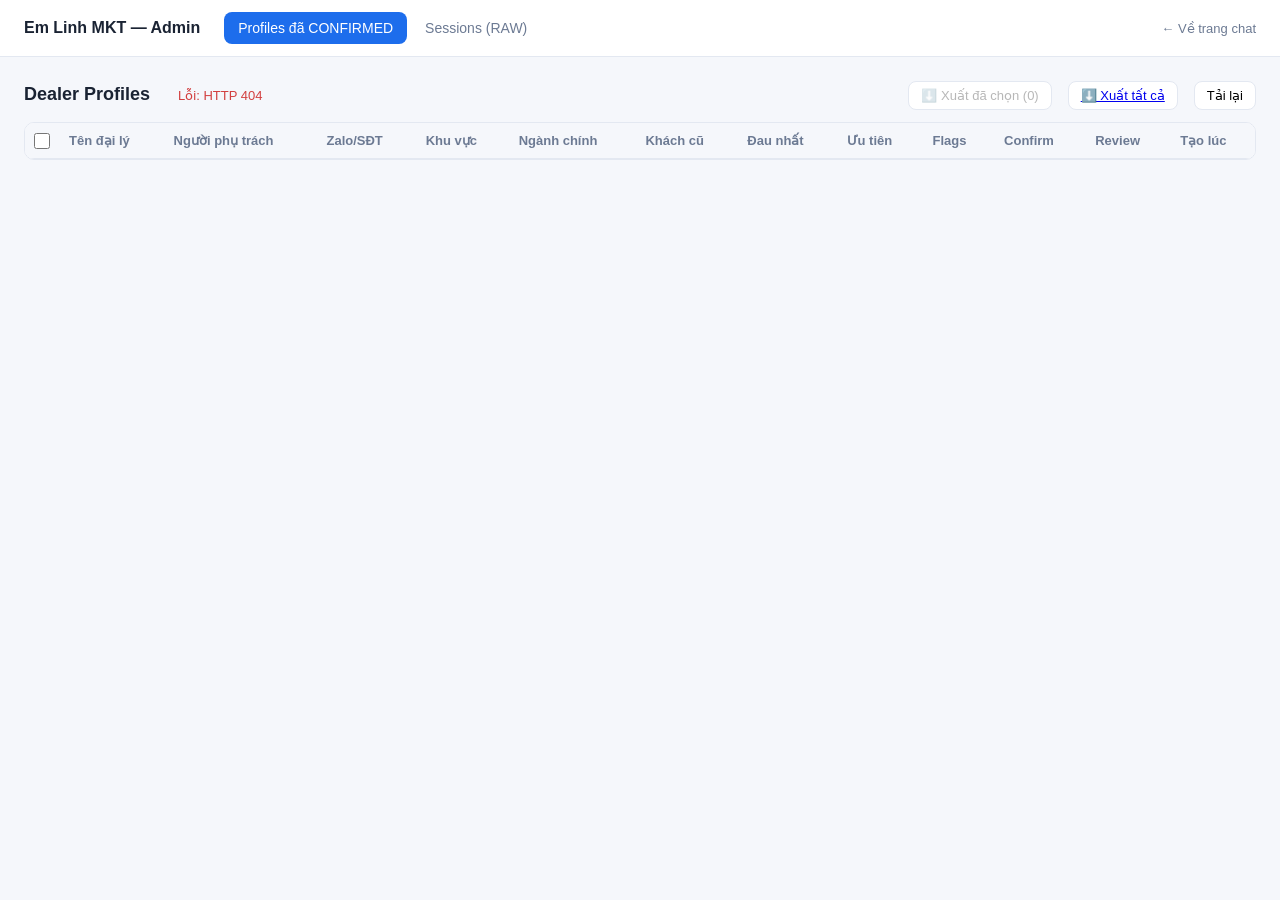
==== static/admin.html @ 01083143 "Initial commit — Em Linh MKT chatbot dealer MVP - FastAPI backend + Anthropic Claude Sonnet 4.6 - Vo" ====
<!DOCTYPE html>
<html lang="vi">
<head>
  <meta charset="UTF-8" />
  <meta name="viewport" content="width=device-width, initial-scale=1.0" />
  <title>Admin — Em Linh MKT</title>
  <link rel="stylesheet" href="/static/admin.css" />
</head>
<body>
  <header class="topbar">
    <div class="brand">Em Linh MKT — Admin</div>
    <nav>
      <a href="#profiles" class="tab active" data-tab="profiles">Profiles đã CONFIRMED</a>
      <a href="#sessions" class="tab" data-tab="sessions">Sessions (RAW)</a>
      <a href="/" class="link-out">← Về trang chat</a>
    </nav>
  </header>

  <main class="container">
    <section id="panel-profiles" class="panel">
      <div class="toolbar">
        <h2>Dealer Profiles</h2>
        <div class="meta" id="profilesMeta">đang tải...</div>
        <button id="exportSelectedBtn" class="btn-secondary" disabled>
          ⬇️ Xuất đã chọn (0)
        </button>
        <a id="exportAllBtn" href="/api/admin/profiles/export.md" class="btn-secondary" download>
          ⬇️ Xuất tất cả
        </a>
        <button id="reloadProfiles" class="btn-secondary">Tải lại</button>
      </div>
      <div class="table-wrap">
        <table id="profilesTable">
          <thead>
            <tr>
              <th class="col-check"><input type="checkbox" id="selectAllProfiles" title="Chọn tất cả"/></th>
              <th>Tên đại lý</th>
              <th>Người phụ trách</th>
              <th>Zalo/SĐT</th>
              <th>Khu vực</th>
              <th>Ngành chính</th>
              <th>Khách cũ</th>
              <th>Đau nhất</th>
              <th>Ưu tiên</th>
              <th>Flags</th>
              <th>Confirm</th>
              <th>Review</th>
              <th>Tạo lúc</th>
            </tr>
          </thead>
          <tbody></tbody>
        </table>
      </div>
    </section>

    <section id="panel-sessions" class="panel hidden">
      <div class="toolbar">
        <h2>Sessions hội thoại</h2>
        <div class="meta" id="sessionsMeta">đang tải...</div>
        <button id="reloadSessions" class="btn-secondary">Tải lại</button>
      </div>
      <div class="table-wrap">
        <table id="sessionsTable">
          <thead>
            <tr>
              <th>Session ID</th>
              <th>Tên dealer (đang nhập)</th>
              <th>Zalo/SĐT</th>
              <th>Stage</th>
              <th>Số tin nhắn</th>
              <th>Cập nhật</th>
              <th></th>
            </tr>
          </thead>
          <tbody></tbody>
        </table>
      </div>
    </section>
  </main>

  <!-- Modal chi tiết session -->
  <div id="modal" class="modal hidden">
    <div class="modal-box">
      <div class="modal-head">
        <strong id="modalTitle">Chi tiết phiên</strong>
        <a id="modalExportBtn" class="btn-secondary" href="#" download>⬇️ Xuất .md</a>
        <button id="modalClose" class="btn-secondary">Đóng</button>
      </div>
      <div class="modal-body">
        <div class="modal-section">
          <h3>Profile RAW</h3>
          <pre id="modalProfile"></pre>
        </div>
        <div class="modal-section">
          <h3>Confidence</h3>
          <pre id="modalConfidence"></pre>
        </div>
        <div class="modal-section">
          <h3>Hội thoại</h3>
          <div id="modalMessages" class="transcript"></div>
        </div>
      </div>
    </div>
  </div>

  <script src="/static/admin.js"></script>
</body>
</html>
---- static/admin.css ----
:root {
  --bg: #f5f7fb;
  --card: #ffffff;
  --primary: #1d6dec;
  --primary-dark: #1456c4;
  --text: #1a2333;
  --muted: #6c7a93;
  --border: #e3e8f1;
  --bot: #eef2f8;
  --dealer: #1d6dec;
  --tag-confirmed: #18a957;
  --tag-pending: #b8860b;
  --tag-raw: #6c7a93;
}

* { box-sizing: border-box; }

body {
  margin: 0;
  font-family: -apple-system, BlinkMacSystemFont, "Segoe UI", "Helvetica Neue",
    Arial, "Noto Sans", sans-serif;
  background: var(--bg);
  color: var(--text);
}

.topbar {
  background: var(--card);
  border-bottom: 1px solid var(--border);
  padding: 12px 24px;
  display: flex;
  align-items: center;
  gap: 24px;
  position: sticky;
  top: 0;
  z-index: 10;
}

.brand { font-weight: 700; font-size: 16px; }

.topbar nav { display: flex; gap: 4px; align-items: center; flex: 1; }

.tab {
  padding: 8px 14px;
  border-radius: 8px;
  text-decoration: none;
  color: var(--muted);
  font-size: 14px;
  font-weight: 500;
}

.tab:hover { background: var(--bg); color: var(--text); }
.tab.active { background: var(--primary); color: white; }

.link-out {
  margin-left: auto;
  text-decoration: none;
  color: var(--muted);
  font-size: 13px;
}
.link-out:hover { color: var(--primary); }

.container {
  max-width: 1300px;
  margin: 0 auto;
  padding: 24px;
}

.panel.hidden { display: none; }

.toolbar {
  display: flex;
  align-items: baseline;
  gap: 16px;
  margin-bottom: 12px;
}

.toolbar h2 { margin: 0; font-size: 18px; }
.meta { color: var(--muted); font-size: 13px; flex: 1; }

.btn-secondary {
  background: white;
  border: 1px solid var(--border);
  padding: 6px 12px;
  border-radius: 8px;
  cursor: pointer;
  font-size: 13px;
}

.btn-secondary:hover { background: var(--bg); }

.table-wrap {
  background: var(--card);
  border: 1px solid var(--border);
  border-radius: 10px;
  overflow: auto;
  max-height: calc(100vh - 200px);
}

table {
  width: 100%;
  border-collapse: collapse;
  font-size: 13px;
}

thead th {
  position: sticky;
  top: 0;
  background: var(--bg);
  border-bottom: 1px solid var(--border);
  text-align: left;
  padding: 10px 12px;
  font-weight: 600;
  color: var(--muted);
  white-space: nowrap;
}

tbody td {
  padding: 10px 12px;
  border-bottom: 1px solid var(--border);
  vertical-align: top;
}

tbody tr:hover { background: var(--bg); }
tbody tr.clickable { cursor: pointer; }

.col-check {
  width: 32px;
  text-align: center;
  padding: 6px 4px;
}
.col-check input[type="checkbox"] {
  cursor: pointer;
  width: 16px;
  height: 16px;
}

#exportSelectedBtn:not(:disabled) {
  background: var(--primary);
  color: white;
  border-color: var(--primary);
}

.tag {
  display: inline-block;
  padding: 2px 8px;
  border-radius: 999px;
  font-size: 11px;
  font-weight: 600;
  background: var(--bg);
  color: var(--muted);
  border: 1px solid var(--border);
}

.tag.confirmed { background: #e6f7ee; color: var(--tag-confirmed); border-color: #c2eed5; }
.tag.pending { background: #fcf4dd; color: var(--tag-pending); border-color: #f0e2a6; }
.tag.raw { background: #eef2f8; color: var(--tag-raw); }

/* Flag tags */
.tag.flag-bad { background: #ffe4e4; color: #c43838; border-color: #f6b8b8; margin-right: 2px; }
.tag.flag-warn { background: #fff3d9; color: #b07a06; border-color: #f0d896; margin-right: 2px; }
.tag.flag-info { background: #e2eeff; color: #1456c4; border-color: #b6d2f7; margin-right: 2px; }

.muted-cell { color: var(--muted); font-style: italic; }

.empty {
  padding: 32px;
  text-align: center;
  color: var(--muted);
}

.error { color: #d23f3f; padding: 12px; }

/* Modal */
.modal {
  position: fixed;
  inset: 0;
  background: rgba(20, 30, 50, 0.4);
  display: flex;
  justify-content: center;
  align-items: center;
  padding: 20px;
  z-index: 100;
}

.modal.hidden { display: none; }

.modal-box {
  background: white;
  border-radius: 12px;
  max-width: 800px;
  width: 100%;
  max-height: 90vh;
  display: flex;
  flex-direction: column;
}

.modal-head {
  padding: 14px 20px;
  border-bottom: 1px solid var(--border);
  display: flex;
  align-items: center;
  justify-content: space-between;
}

.modal-body {
  padding: 16px 20px;
  overflow-y: auto;
}

.modal-section { margin-bottom: 18px; }
.modal-section h3 {
  margin: 0 0 6px 0;
  font-size: 13px;
  text-transform: uppercase;
  color: var(--muted);
  letter-spacing: 0.5px;
}

pre {
  background: var(--bg);
  border: 1px solid var(--border);
  border-radius: 8px;
  padding: 10px 12px;
  font-size: 12px;
  overflow-x: auto;
  white-space: pre-wrap;
  word-wrap: break-word;
}

.transcript {
  display: flex;
  flex-direction: column;
  gap: 8px;
}

.bubble {
  max-width: 85%;
  padding: 8px 12px;
  border-radius: 10px;
  font-size: 13px;
  white-space: pre-wrap;
  line-height: 1.5;
}

.bubble.bot { background: var(--bot); align-self: flex-start; }
.bubble.dealer { background: var(--dealer); color: white; align-self: flex-end; }
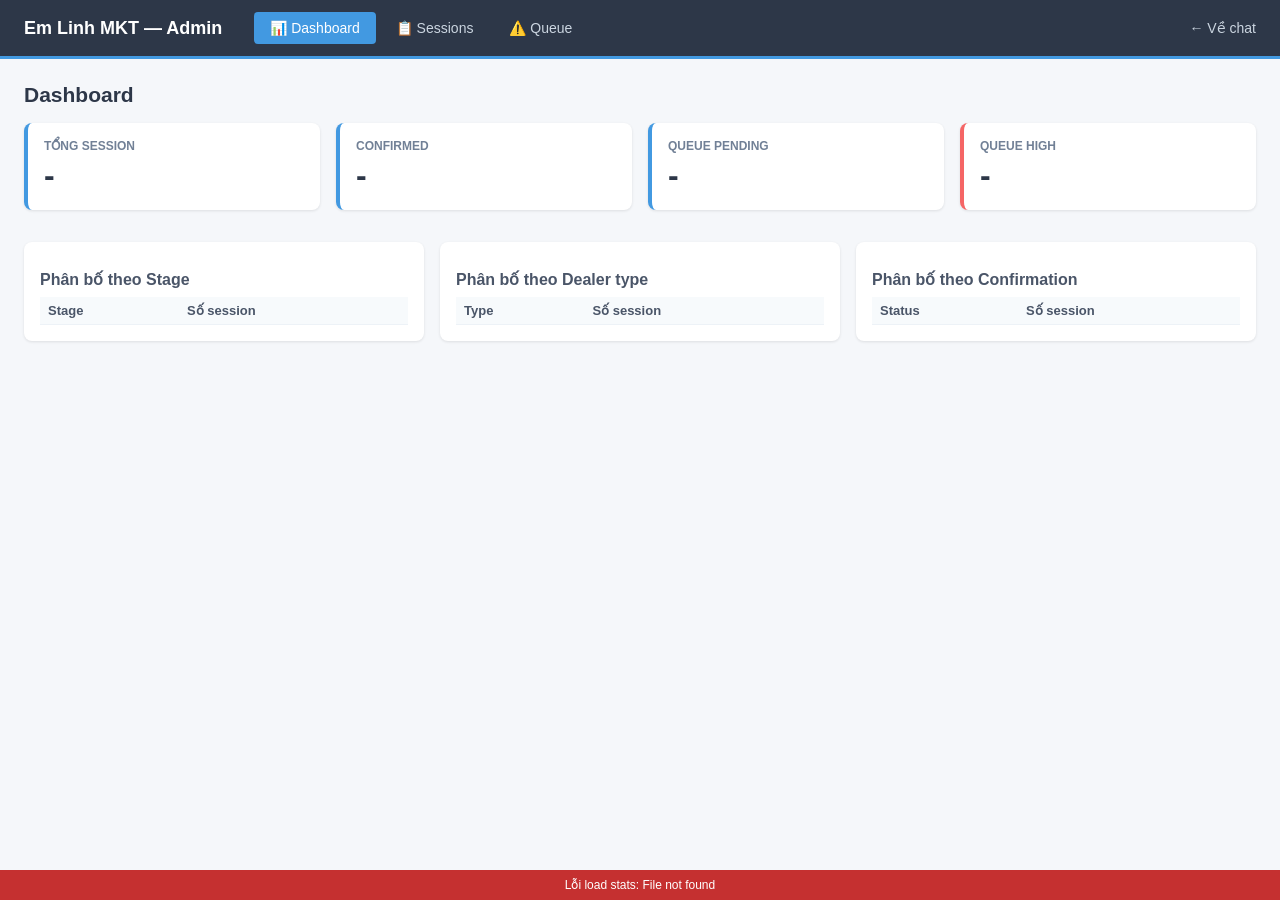
==== commit e5bc077d: "Phase 1.5: Admin dashboard hoàn chỉnh (F2C.8) User feedback: "làm admin hoàn chỉnh đi k cần tối giản" ====
--- a/static/admin.html
+++ b/static/admin.html
@@ -3,105 +3,179 @@
 <head>
   <meta charset="UTF-8" />
   <meta name="viewport" content="width=device-width, initial-scale=1.0" />
-  <title>Admin — Em Linh MKT</title>
+  <title>Em Linh MKT — Admin Dashboard</title>
   <link rel="stylesheet" href="/static/admin.css" />
 </head>
 <body>
-  <header class="topbar">
+  <header class="header">
     <div class="brand">Em Linh MKT — Admin</div>
-    <nav>
-      <a href="#profiles" class="tab active" data-tab="profiles">Profiles đã CONFIRMED</a>
-      <a href="#sessions" class="tab" data-tab="sessions">Sessions (RAW)</a>
-      <a href="/" class="link-out">← Về trang chat</a>
+    <nav class="nav">
+      <button class="nav-btn active" data-tab="dashboard">📊 Dashboard</button>
+      <button class="nav-btn" data-tab="sessions">📋 Sessions</button>
+      <button class="nav-btn" data-tab="queue">⚠️ Queue</button>
     </nav>
+    <div class="user-info">
+      <a href="/" class="link-home">← Về chat</a>
+    </div>
   </header>
 
-  <main class="container">
-    <section id="panel-profiles" class="panel">
-      <div class="toolbar">
-        <h2>Dealer Profiles</h2>
-        <div class="meta" id="profilesMeta">đang tải...</div>
-        <button id="exportSelectedBtn" class="btn-secondary" disabled>
-          ⬇️ Xuất đã chọn (0)
-        </button>
-        <a id="exportAllBtn" href="/api/admin/profiles/export.md" class="btn-secondary" download>
-          ⬇️ Xuất tất cả
-        </a>
-        <button id="reloadProfiles" class="btn-secondary">Tải lại</button>
+  <main class="main">
+    <!-- Dashboard tab -->
+    <section id="tab-dashboard" class="tab active">
+      <h2>Dashboard</h2>
+      <div id="stats-container" class="stats-grid">
+        <div class="stat-card">
+          <div class="stat-label">Tổng session</div>
+          <div class="stat-value" id="stat-total">-</div>
+        </div>
+        <div class="stat-card">
+          <div class="stat-label">CONFIRMED</div>
+          <div class="stat-value" id="stat-confirmed">-</div>
+        </div>
+        <div class="stat-card">
+          <div class="stat-label">Queue PENDING</div>
+          <div class="stat-value" id="stat-queue">-</div>
+        </div>
+        <div class="stat-card priority-high">
+          <div class="stat-label">Queue HIGH</div>
+          <div class="stat-value" id="stat-queue-high">-</div>
+        </div>
       </div>
-      <div class="table-wrap">
-        <table id="profilesTable">
-          <thead>
-            <tr>
-              <th class="col-check"><input type="checkbox" id="selectAllProfiles" title="Chọn tất cả"/></th>
-              <th>Tên đại lý</th>
-              <th>Người phụ trách</th>
-              <th>Zalo/SĐT</th>
-              <th>Khu vực</th>
-              <th>Ngành chính</th>
-              <th>Khách cũ</th>
-              <th>Đau nhất</th>
-              <th>Ưu tiên</th>
-              <th>Flags</th>
-              <th>Confirm</th>
-              <th>Review</th>
-              <th>Tạo lúc</th>
-            </tr>
-          </thead>
-          <tbody></tbody>
-        </table>
+
+      <div class="stats-detail">
+        <div class="stats-block">
+          <h3>Phân bố theo Stage</h3>
+          <table class="stats-table">
+            <thead><tr><th>Stage</th><th>Số session</th></tr></thead>
+            <tbody id="stats-by-stage"></tbody>
+          </table>
+        </div>
+
+        <div class="stats-block">
+          <h3>Phân bố theo Dealer type</h3>
+          <table class="stats-table">
+            <thead><tr><th>Type</th><th>Số session</th></tr></thead>
+            <tbody id="stats-by-dealer-type"></tbody>
+          </table>
+        </div>
+
+        <div class="stats-block">
+          <h3>Phân bố theo Confirmation</h3>
+          <table class="stats-table">
+            <thead><tr><th>Status</th><th>Số session</th></tr></thead>
+            <tbody id="stats-by-confirmation"></tbody>
+          </table>
+        </div>
       </div>
     </section>
 
-    <section id="panel-sessions" class="panel hidden">
-      <div class="toolbar">
-        <h2>Sessions hội thoại</h2>
-        <div class="meta" id="sessionsMeta">đang tải...</div>
-        <button id="reloadSessions" class="btn-secondary">Tải lại</button>
+    <!-- Sessions tab -->
+    <section id="tab-sessions" class="tab">
+      <h2>Sessions</h2>
+      <div class="filters">
+        <label>Stage:
+          <select id="filter-stage">
+            <option value="">— Tất cả —</option>
+            <option value="GREETING">GREETING</option>
+            <option value="ASKING">ASKING</option>
+            <option value="CONFIRMING">CONFIRMING</option>
+            <option value="DONE">DONE</option>
+          </select>
+        </label>
+        <label>Confirmation:
+          <select id="filter-confirmation">
+            <option value="">— Tất cả —</option>
+            <option value="PENDING">PENDING</option>
+            <option value="CONFIRMED">CONFIRMED</option>
+            <option value="EDITED">EDITED</option>
+          </select>
+        </label>
+        <label>Dealer type:
+          <select id="filter-dealer-type">
+            <option value="">— Tất cả —</option>
+            <option value="lua_lo">Lửa Lò</option>
+            <option value="khoe">Khoe</option>
+            <option value="lo">Lo</option>
+            <option value="ban">Bận</option>
+            <option value="unknown">Unknown</option>
+          </select>
+        </label>
+        <button id="btn-filter">🔍 Lọc</button>
+        <button id="btn-refresh">🔄 Reload</button>
       </div>
-      <div class="table-wrap">
-        <table id="sessionsTable">
-          <thead>
-            <tr>
-              <th>Session ID</th>
-              <th>Tên dealer (đang nhập)</th>
-              <th>Zalo/SĐT</th>
-              <th>Stage</th>
-              <th>Số tin nhắn</th>
-              <th>Cập nhật</th>
-              <th></th>
-            </tr>
-          </thead>
-          <tbody></tbody>
-        </table>
+
+      <table class="data-table">
+        <thead>
+          <tr>
+            <th>Session ID</th>
+            <th>Owner</th>
+            <th>Cửa hàng</th>
+            <th>SĐT</th>
+            <th>Stage</th>
+            <th>Slot</th>
+            <th>Turns</th>
+            <th>Confirm</th>
+            <th>Type</th>
+            <th>Flags</th>
+            <th>Updated</th>
+            <th>Action</th>
+          </tr>
+        </thead>
+        <tbody id="sessions-tbody"></tbody>
+      </table>
+    </section>
+
+    <!-- Queue tab -->
+    <section id="tab-queue" class="tab">
+      <h2>Admin Queue</h2>
+      <div class="filters">
+        <label>Status:
+          <select id="filter-queue-status">
+            <option value="PENDING">PENDING</option>
+            <option value="IN_REVIEW">IN_REVIEW</option>
+            <option value="APPROVED">APPROVED</option>
+            <option value="REJECTED">REJECTED</option>
+          </select>
+        </label>
+        <label>Priority:
+          <select id="filter-queue-priority">
+            <option value="">— Tất cả —</option>
+            <option value="HIGH">HIGH</option>
+            <option value="MEDIUM">MEDIUM</option>
+            <option value="LOW">LOW</option>
+          </select>
+        </label>
+        <button id="btn-queue-filter">🔍 Lọc</button>
+        <button id="btn-queue-refresh">🔄 Reload</button>
       </div>
+
+      <table class="data-table">
+        <thead>
+          <tr>
+            <th>Queue ID</th>
+            <th>Session</th>
+            <th>Trigger</th>
+            <th>Priority</th>
+            <th>Status</th>
+            <th>Assigned</th>
+            <th>Created</th>
+            <th>Action</th>
+          </tr>
+        </thead>
+        <tbody id="queue-tbody"></tbody>
+      </table>
     </section>
   </main>
 
-  <!-- Modal chi tiết session -->
+  <!-- Detail modal -->
   <div id="modal" class="modal hidden">
-    <div class="modal-box">
-      <div class="modal-head">
-        <strong id="modalTitle">Chi tiết phiên</strong>
-        <a id="modalExportBtn" class="btn-secondary" href="#" download>⬇️ Xuất .md</a>
-        <button id="modalClose" class="btn-secondary">Đóng</button>
-      </div>
-      <div class="modal-body">
-        <div class="modal-section">
-          <h3>Profile RAW</h3>
-          <pre id="modalProfile"></pre>
-        </div>
-        <div class="modal-section">
-          <h3>Confidence</h3>
-          <pre id="modalConfidence"></pre>
-        </div>
-        <div class="modal-section">
-          <h3>Hội thoại</h3>
-          <div id="modalMessages" class="transcript"></div>
-        </div>
-      </div>
+    <div class="modal-content">
+      <button class="modal-close" id="modal-close">×</button>
+      <div id="modal-body"></div>
     </div>
   </div>
+
+  <div id="status-bar" class="status-bar"></div>
 
   <script src="/static/admin.js"></script>
 </body>
--- a/static/admin.css
+++ b/static/admin.css
@@ -1,246 +1,325 @@
-:root {
-  --bg: #f5f7fb;
-  --card: #ffffff;
-  --primary: #1d6dec;
-  --primary-dark: #1456c4;
-  --text: #1a2333;
-  --muted: #6c7a93;
-  --border: #e3e8f1;
-  --bot: #eef2f8;
-  --dealer: #1d6dec;
-  --tag-confirmed: #18a957;
-  --tag-pending: #b8860b;
-  --tag-raw: #6c7a93;
-}
-
-* { box-sizing: border-box; }
+* { box-sizing: border-box; margin: 0; padding: 0; }
 
 body {
-  margin: 0;
-  font-family: -apple-system, BlinkMacSystemFont, "Segoe UI", "Helvetica Neue",
-    Arial, "Noto Sans", sans-serif;
-  background: var(--bg);
-  color: var(--text);
-}
-
-.topbar {
-  background: var(--card);
-  border-bottom: 1px solid var(--border);
+  font-family: -apple-system, BlinkMacSystemFont, "Segoe UI", Roboto, sans-serif;
+  background: #f5f7fa;
+  color: #2d3748;
+  font-size: 14px;
+}
+
+/* Header */
+.header {
+  display: flex;
+  align-items: center;
   padding: 12px 24px;
-  display: flex;
-  align-items: center;
-  gap: 24px;
-  position: sticky;
-  top: 0;
-  z-index: 10;
-}
-
-.brand { font-weight: 700; font-size: 16px; }
-
-.topbar nav { display: flex; gap: 4px; align-items: center; flex: 1; }
-
-.tab {
-  padding: 8px 14px;
-  border-radius: 8px;
-  text-decoration: none;
-  color: var(--muted);
+  background: #2d3748;
+  color: #fff;
+  border-bottom: 3px solid #4299e1;
+}
+.brand {
+  font-size: 18px;
+  font-weight: 700;
+  margin-right: 32px;
+}
+.nav {
+  display: flex;
+  gap: 4px;
+  flex: 1;
+}
+.nav-btn {
+  padding: 8px 16px;
+  background: transparent;
+  color: #cbd5e0;
+  border: none;
+  cursor: pointer;
+  border-radius: 4px;
   font-size: 14px;
   font-weight: 500;
 }
-
-.tab:hover { background: var(--bg); color: var(--text); }
-.tab.active { background: var(--primary); color: white; }
-
-.link-out {
-  margin-left: auto;
+.nav-btn:hover { background: #4a5568; color: #fff; }
+.nav-btn.active { background: #4299e1; color: #fff; }
+.user-info { color: #cbd5e0; }
+.link-home {
+  color: #cbd5e0;
   text-decoration: none;
-  color: var(--muted);
-  font-size: 13px;
-}
-.link-out:hover { color: var(--primary); }
-
-.container {
-  max-width: 1300px;
+}
+.link-home:hover { color: #fff; }
+
+/* Main */
+.main {
+  padding: 24px;
+  max-width: 1400px;
   margin: 0 auto;
-  padding: 24px;
-}
-
-.panel.hidden { display: none; }
-
-.toolbar {
-  display: flex;
-  align-items: baseline;
+}
+.tab { display: none; }
+.tab.active { display: block; }
+h2 { margin-bottom: 16px; color: #2d3748; }
+h3 { margin: 12px 0 8px; color: #4a5568; font-size: 16px; }
+
+/* Stats grid */
+.stats-grid {
+  display: grid;
+  grid-template-columns: repeat(auto-fit, minmax(180px, 1fr));
   gap: 16px;
-  margin-bottom: 12px;
-}
-
-.toolbar h2 { margin: 0; font-size: 18px; }
-.meta { color: var(--muted); font-size: 13px; flex: 1; }
-
-.btn-secondary {
-  background: white;
-  border: 1px solid var(--border);
-  padding: 6px 12px;
-  border-radius: 8px;
-  cursor: pointer;
-  font-size: 13px;
-}
-
-.btn-secondary:hover { background: var(--bg); }
-
-.table-wrap {
-  background: var(--card);
-  border: 1px solid var(--border);
-  border-radius: 10px;
-  overflow: auto;
-  max-height: calc(100vh - 200px);
-}
-
-table {
+  margin-bottom: 32px;
+}
+.stat-card {
+  background: #fff;
+  padding: 16px;
+  border-radius: 8px;
+  box-shadow: 0 1px 3px rgba(0,0,0,0.1);
+  border-left: 4px solid #4299e1;
+}
+.stat-card.priority-high { border-left-color: #f56565; }
+.stat-label {
+  font-size: 12px;
+  color: #718096;
+  text-transform: uppercase;
+  font-weight: 600;
+  margin-bottom: 4px;
+}
+.stat-value {
+  font-size: 32px;
+  font-weight: 700;
+  color: #2d3748;
+}
+
+.stats-detail {
+  display: grid;
+  grid-template-columns: repeat(auto-fit, minmax(280px, 1fr));
+  gap: 16px;
+}
+.stats-block {
+  background: #fff;
+  padding: 16px;
+  border-radius: 8px;
+  box-shadow: 0 1px 3px rgba(0,0,0,0.1);
+}
+.stats-table {
   width: 100%;
   border-collapse: collapse;
   font-size: 13px;
 }
-
-thead th {
-  position: sticky;
-  top: 0;
-  background: var(--bg);
-  border-bottom: 1px solid var(--border);
+.stats-table th, .stats-table td {
+  padding: 6px 8px;
   text-align: left;
+  border-bottom: 1px solid #edf2f7;
+}
+.stats-table th {
+  background: #f7fafc;
+  font-weight: 600;
+  color: #4a5568;
+}
+
+/* Filters */
+.filters {
+  display: flex;
+  gap: 12px;
+  margin-bottom: 16px;
+  flex-wrap: wrap;
+  align-items: center;
+  background: #fff;
+  padding: 12px;
+  border-radius: 8px;
+  box-shadow: 0 1px 3px rgba(0,0,0,0.1);
+}
+.filters label {
+  display: flex;
+  flex-direction: column;
+  font-size: 12px;
+  font-weight: 600;
+  color: #4a5568;
+}
+.filters select {
+  margin-top: 4px;
+  padding: 6px 8px;
+  border: 1px solid #cbd5e0;
+  border-radius: 4px;
+  font-size: 13px;
+  min-width: 140px;
+}
+.filters button {
+  padding: 8px 16px;
+  background: #4299e1;
+  color: #fff;
+  border: none;
+  border-radius: 4px;
+  cursor: pointer;
+  font-size: 13px;
+  font-weight: 500;
+  align-self: flex-end;
+}
+.filters button:hover { background: #3182ce; }
+
+/* Data tables */
+.data-table {
+  width: 100%;
+  background: #fff;
+  border-collapse: collapse;
+  border-radius: 8px;
+  overflow: hidden;
+  box-shadow: 0 1px 3px rgba(0,0,0,0.1);
+  font-size: 13px;
+}
+.data-table th, .data-table td {
   padding: 10px 12px;
-  font-weight: 600;
-  color: var(--muted);
-  white-space: nowrap;
-}
-
-tbody td {
-  padding: 10px 12px;
-  border-bottom: 1px solid var(--border);
-  vertical-align: top;
-}
-
-tbody tr:hover { background: var(--bg); }
-tbody tr.clickable { cursor: pointer; }
-
-.col-check {
-  width: 32px;
-  text-align: center;
-  padding: 6px 4px;
-}
-.col-check input[type="checkbox"] {
-  cursor: pointer;
-  width: 16px;
-  height: 16px;
-}
-
-#exportSelectedBtn:not(:disabled) {
-  background: var(--primary);
-  color: white;
-  border-color: var(--primary);
-}
-
-.tag {
+  text-align: left;
+  border-bottom: 1px solid #edf2f7;
+}
+.data-table th {
+  background: #f7fafc;
+  font-weight: 600;
+  color: #4a5568;
+  font-size: 12px;
+  text-transform: uppercase;
+}
+.data-table tr:hover { background: #f7fafc; }
+.data-table td {
+  vertical-align: middle;
+}
+
+/* Status / priority badges */
+.badge {
   display: inline-block;
   padding: 2px 8px;
-  border-radius: 999px;
+  border-radius: 12px;
   font-size: 11px;
   font-weight: 600;
-  background: var(--bg);
-  color: var(--muted);
-  border: 1px solid var(--border);
-}
-
-.tag.confirmed { background: #e6f7ee; color: var(--tag-confirmed); border-color: #c2eed5; }
-.tag.pending { background: #fcf4dd; color: var(--tag-pending); border-color: #f0e2a6; }
-.tag.raw { background: #eef2f8; color: var(--tag-raw); }
-
-/* Flag tags */
-.tag.flag-bad { background: #ffe4e4; color: #c43838; border-color: #f6b8b8; margin-right: 2px; }
-.tag.flag-warn { background: #fff3d9; color: #b07a06; border-color: #f0d896; margin-right: 2px; }
-.tag.flag-info { background: #e2eeff; color: #1456c4; border-color: #b6d2f7; margin-right: 2px; }
-
-.muted-cell { color: var(--muted); font-style: italic; }
-
-.empty {
-  padding: 32px;
-  text-align: center;
-  color: var(--muted);
-}
-
-.error { color: #d23f3f; padding: 12px; }
+  text-transform: uppercase;
+}
+.badge.stage-GREETING { background: #fef3c7; color: #92400e; }
+.badge.stage-ASKING { background: #dbeafe; color: #1e40af; }
+.badge.stage-CONFIRMING { background: #fde68a; color: #78350f; }
+.badge.stage-DONE { background: #c6f6d5; color: #22543d; }
+.badge.status-PENDING { background: #fef3c7; color: #92400e; }
+.badge.status-CONFIRMED { background: #c6f6d5; color: #22543d; }
+.badge.status-IN_REVIEW { background: #dbeafe; color: #1e40af; }
+.badge.status-APPROVED { background: #c6f6d5; color: #22543d; }
+.badge.status-REJECTED { background: #fed7d7; color: #742a2a; }
+.badge.priority-HIGH { background: #fed7d7; color: #742a2a; }
+.badge.priority-MEDIUM { background: #fef3c7; color: #92400e; }
+.badge.priority-LOW { background: #e9d8fd; color: #44337a; }
+.badge.flag { background: #fed7d7; color: #742a2a; margin-right: 2px; font-size: 10px; }
+
+/* Buttons */
+.btn-sm {
+  padding: 4px 10px;
+  font-size: 12px;
+  border: none;
+  border-radius: 4px;
+  cursor: pointer;
+  margin-right: 4px;
+}
+.btn-view { background: #4299e1; color: #fff; }
+.btn-view:hover { background: #3182ce; }
+.btn-delete { background: #f56565; color: #fff; }
+.btn-delete:hover { background: #c53030; }
+.btn-approve { background: #48bb78; color: #fff; }
+.btn-approve:hover { background: #2f855a; }
+.btn-reject { background: #ed8936; color: #fff; }
+.btn-reject:hover { background: #c05621; }
+.btn-claim { background: #4299e1; color: #fff; }
 
 /* Modal */
 .modal {
   position: fixed;
-  inset: 0;
-  background: rgba(20, 30, 50, 0.4);
-  display: flex;
+  top: 0; left: 0; right: 0; bottom: 0;
+  background: rgba(0,0,0,0.5);
+  display: flex;
+  align-items: center;
   justify-content: center;
-  align-items: center;
-  padding: 20px;
-  z-index: 100;
-}
-
+  z-index: 1000;
+}
 .modal.hidden { display: none; }
-
-.modal-box {
-  background: white;
-  border-radius: 12px;
-  max-width: 800px;
-  width: 100%;
+.modal-content {
+  background: #fff;
+  border-radius: 8px;
+  max-width: 900px;
+  width: 92%;
   max-height: 90vh;
-  display: flex;
-  flex-direction: column;
-}
-
-.modal-head {
-  padding: 14px 20px;
-  border-bottom: 1px solid var(--border);
-  display: flex;
-  align-items: center;
-  justify-content: space-between;
-}
-
-.modal-body {
-  padding: 16px 20px;
   overflow-y: auto;
-}
-
-.modal-section { margin-bottom: 18px; }
-.modal-section h3 {
-  margin: 0 0 6px 0;
-  font-size: 13px;
-  text-transform: uppercase;
-  color: var(--muted);
-  letter-spacing: 0.5px;
-}
-
-pre {
-  background: var(--bg);
-  border: 1px solid var(--border);
-  border-radius: 8px;
-  padding: 10px 12px;
-  font-size: 12px;
-  overflow-x: auto;
+  padding: 24px;
+  position: relative;
+}
+.modal-close {
+  position: absolute;
+  top: 12px;
+  right: 12px;
+  background: transparent;
+  border: none;
+  font-size: 24px;
+  cursor: pointer;
+  color: #718096;
+}
+.modal-close:hover { color: #2d3748; }
+.modal h3 { margin-bottom: 12px; }
+.kv-grid {
+  display: grid;
+  grid-template-columns: 200px 1fr;
+  gap: 8px 16px;
+  margin-bottom: 16px;
+  font-size: 13px;
+}
+.kv-grid .kv-key {
+  font-weight: 600;
+  color: #4a5568;
+}
+.kv-grid .kv-value {
+  color: #2d3748;
+  word-break: break-word;
+}
+.history {
+  max-height: 400px;
+  overflow-y: auto;
+  border: 1px solid #e2e8f0;
+  border-radius: 4px;
+  padding: 8px;
+}
+.history-msg {
+  padding: 6px 8px;
+  margin-bottom: 4px;
+  border-radius: 4px;
+  font-size: 13px;
   white-space: pre-wrap;
-  word-wrap: break-word;
-}
-
-.transcript {
-  display: flex;
-  flex-direction: column;
-  gap: 8px;
-}
-
-.bubble {
-  max-width: 85%;
-  padding: 8px 12px;
-  border-radius: 10px;
-  font-size: 13px;
-  white-space: pre-wrap;
-  line-height: 1.5;
-}
-
-.bubble.bot { background: var(--bot); align-self: flex-start; }
-.bubble.dealer { background: var(--dealer); color: white; align-self: flex-end; }
+}
+.history-msg.dealer { background: #ebf8ff; }
+.history-msg.bot { background: #f0fff4; }
+.history-msg .role {
+  font-weight: 600;
+  margin-right: 8px;
+}
+
+/* Status bar */
+.status-bar {
+  position: fixed;
+  bottom: 0;
+  left: 0;
+  right: 0;
+  padding: 8px 24px;
+  background: #2d3748;
+  color: #cbd5e0;
+  font-size: 12px;
+  text-align: center;
+  display: none;
+}
+.status-bar.show { display: block; }
+.status-bar.error {
+  background: #c53030;
+  color: #fff;
+}
+
+/* Mono */
+.mono {
+  font-family: "SF Mono", "Monaco", "Consolas", monospace;
+  font-size: 11px;
+  color: #718096;
+}
+
+/* Responsive */
+@media (max-width: 768px) {
+  .header { flex-wrap: wrap; padding: 8px 12px; }
+  .nav { width: 100%; margin-top: 8px; }
+  .main { padding: 12px; }
+  .data-table { font-size: 11px; }
+  .data-table th, .data-table td { padding: 6px 8px; }
+}
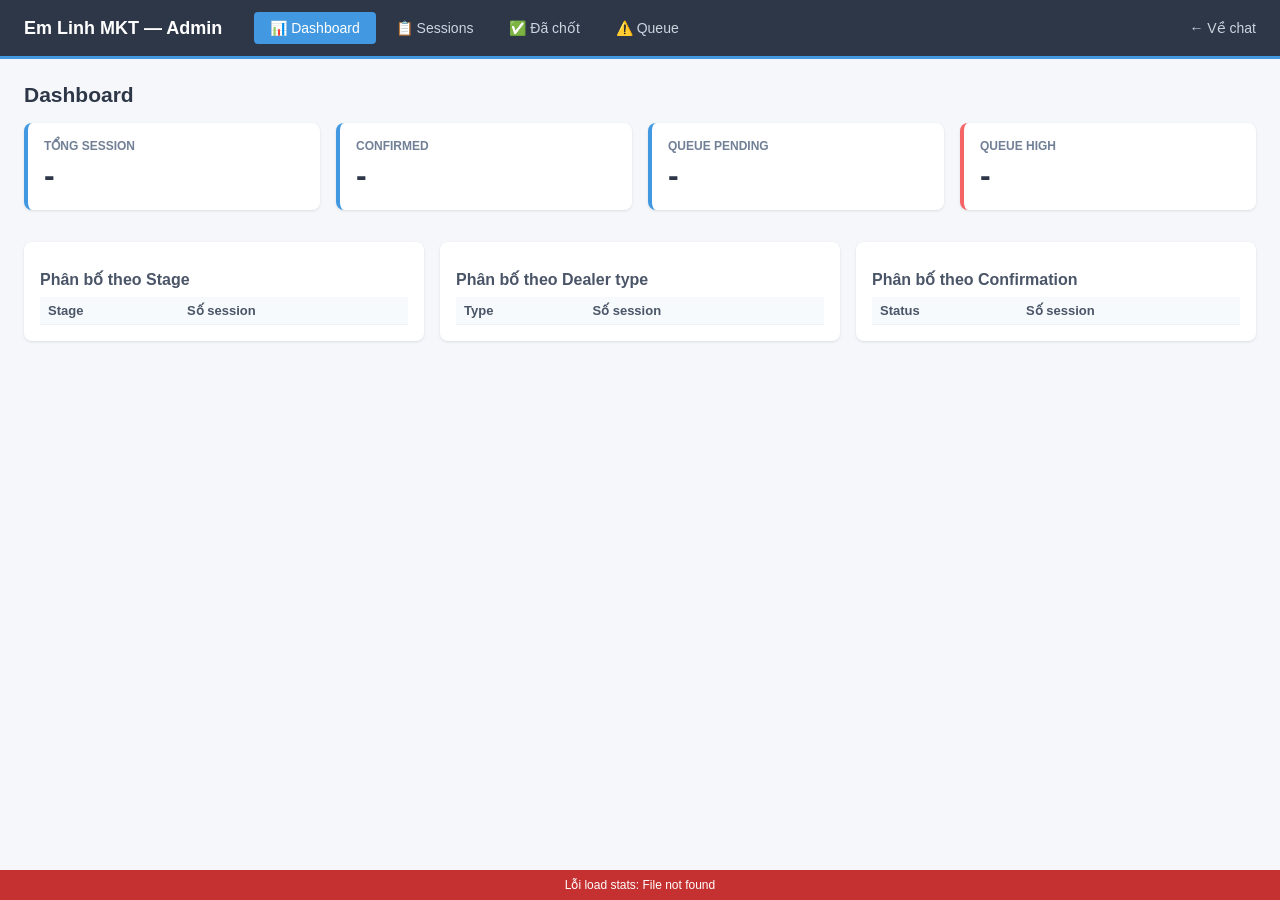
==== commit 6764fc32: "Admin: Export .md + tab CONFIRMED + dealer type icons - app/core/md_exporter.py: render_profile_md +" ====
--- a/static/admin.html
+++ b/static/admin.html
@@ -12,6 +12,7 @@
     <nav class="nav">
       <button class="nav-btn active" data-tab="dashboard">📊 Dashboard</button>
       <button class="nav-btn" data-tab="sessions">📋 Sessions</button>
+      <button class="nav-btn" data-tab="confirmed">✅ Đã chốt</button>
       <button class="nav-btn" data-tab="queue">⚠️ Queue</button>
     </nav>
     <div class="user-info">
@@ -90,14 +91,14 @@
             <option value="EDITED">EDITED</option>
           </select>
         </label>
-        <label>Dealer type:
+        <label title="Tone dealer detect được (refer File 1B § 2)">Dealer type:
           <select id="filter-dealer-type">
             <option value="">— Tất cả —</option>
-            <option value="lua_lo">Lửa Lò</option>
-            <option value="khoe">Khoe</option>
-            <option value="lo">Lo</option>
-            <option value="ban">Bận</option>
-            <option value="unknown">Unknown</option>
+            <option value="lua_lo">🔥 Lửa Lò (cộc, nóng tính)</option>
+            <option value="khoe">🏆 Khoe (kể thành tích)</option>
+            <option value="lo">😟 Lo (nghi ngờ, sợ scam)</option>
+            <option value="ban">⚡ Bận (gõ 1-2 chữ)</option>
+            <option value="unknown">❓ Chưa detect</option>
           </select>
         </label>
         <button id="btn-filter">🔍 Lọc</button>
@@ -125,6 +126,37 @@
       </table>
     </section>
 
+    <!-- CONFIRMED tab — dedicated cho hồ sơ đã chốt -->
+    <section id="tab-confirmed" class="tab">
+      <h2>✅ Hồ sơ đã chốt (CONFIRMED)</h2>
+      <p style="color:#718096;margin-bottom:12px;font-size:13px">
+        Dealer đã trả "đúng/OK" với card xác nhận → review_status=RAW, chờ team chốt Dealer_ID chính thức.
+      </p>
+      <div class="filters">
+        <button id="btn-confirmed-refresh">🔄 Reload</button>
+        <button id="btn-confirmed-bulk-export" class="btn-export">📦 Export tất cả ra ZIP</button>
+        <span id="confirmed-count" style="color:#718096;font-size:13px;align-self:flex-end"></span>
+      </div>
+      <table class="data-table">
+        <thead>
+          <tr>
+            <th><input type="checkbox" id="confirmed-check-all" /></th>
+            <th>Session ID</th>
+            <th>Owner</th>
+            <th>Cửa hàng</th>
+            <th>SĐT</th>
+            <th>Địa chỉ</th>
+            <th>Brandkit</th>
+            <th>Type</th>
+            <th>Flags</th>
+            <th>Closed at</th>
+            <th>Action</th>
+          </tr>
+        </thead>
+        <tbody id="confirmed-tbody"></tbody>
+      </table>
+    </section>
+
     <!-- Queue tab -->
     <section id="tab-queue" class="tab">
       <h2>Admin Queue</h2>
--- a/static/admin.css
+++ b/static/admin.css
@@ -219,6 +219,16 @@
 .btn-reject { background: #ed8936; color: #fff; }
 .btn-reject:hover { background: #c05621; }
 .btn-claim { background: #4299e1; color: #fff; }
+.btn-export {
+  background: #38b2ac;
+  color: #fff;
+}
+.btn-export:hover { background: #2c7a7b; }
+.btn-md {
+  background: #805ad5;
+  color: #fff;
+}
+.btn-md:hover { background: #553c9a; }
 
 /* Modal */
 .modal {
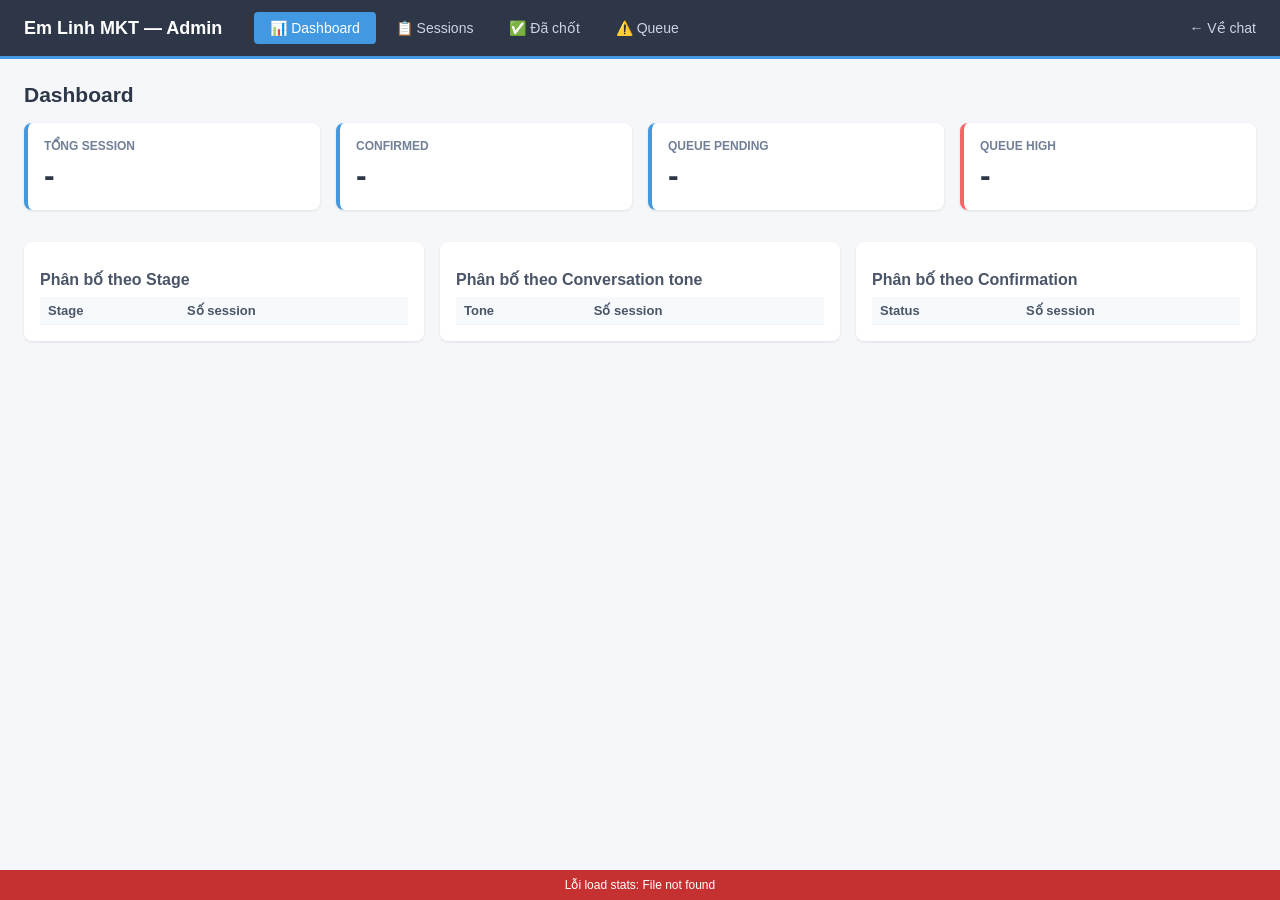
==== commit 34830195: "3:46 28/05" ====
--- a/static/admin.html
+++ b/static/admin.html
@@ -53,9 +53,9 @@
         </div>
 
         <div class="stats-block">
-          <h3>Phân bố theo Dealer type</h3>
+          <h3>Phân bố theo Conversation tone</h3>
           <table class="stats-table">
-            <thead><tr><th>Type</th><th>Số session</th></tr></thead>
+            <thead><tr><th>Tone</th><th>Số session</th></tr></thead>
             <tbody id="stats-by-dealer-type"></tbody>
           </table>
         </div>
@@ -91,7 +91,7 @@
             <option value="EDITED">EDITED</option>
           </select>
         </label>
-        <label title="Tone dealer detect được (refer File 1B § 2)">Dealer type:
+        <label title="Tone hội thoại detect được (lua_lo/khoe/lo/ban), không phải loại hình đại lý">Conversation tone:
           <select id="filter-dealer-type">
             <option value="">— Tất cả —</option>
             <option value="lua_lo">🔥 Lửa Lò (cộc, nóng tính)</option>
@@ -116,7 +116,7 @@
             <th>Slot</th>
             <th>Turns</th>
             <th>Confirm</th>
-            <th>Type</th>
+            <th>Tone</th>
             <th>Flags</th>
             <th>Updated</th>
             <th>Action</th>
@@ -209,6 +209,7 @@
 
   <div id="status-bar" class="status-bar"></div>
 
-  <script src="/static/admin.js"></script>
+  <!-- Phase 6 R+ Fix: cache buster -->
+  <script src="/static/admin.js?v=20260520-2"></script>
 </body>
 </html>
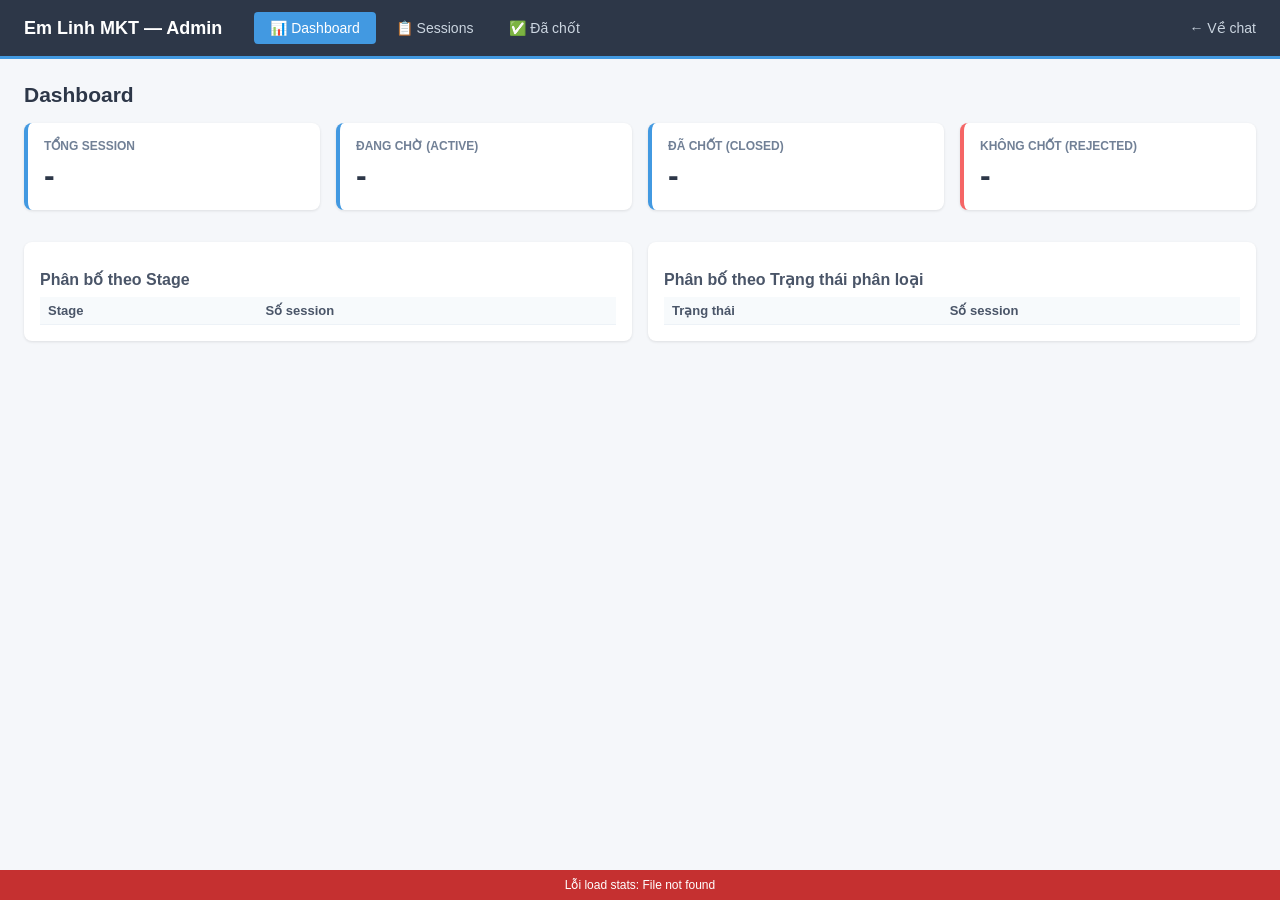
==== commit ac6fcb06: "feat: manual session classification, queue and flags removal, 3 standardized forms grouping" ====
--- a/static/admin.html
+++ b/static/admin.html
@@ -13,7 +13,6 @@
       <button class="nav-btn active" data-tab="dashboard">📊 Dashboard</button>
       <button class="nav-btn" data-tab="sessions">📋 Sessions</button>
       <button class="nav-btn" data-tab="confirmed">✅ Đã chốt</button>
-      <button class="nav-btn" data-tab="queue">⚠️ Queue</button>
     </nav>
     <div class="user-info">
       <a href="/" class="link-home">← Về chat</a>
@@ -30,16 +29,16 @@
           <div class="stat-value" id="stat-total">-</div>
         </div>
         <div class="stat-card">
-          <div class="stat-label">CONFIRMED</div>
-          <div class="stat-value" id="stat-confirmed">-</div>
+          <div class="stat-label">Đang chờ (ACTIVE)</div>
+          <div class="stat-value" id="stat-active">-</div>
         </div>
         <div class="stat-card">
-          <div class="stat-label">Queue PENDING</div>
-          <div class="stat-value" id="stat-queue">-</div>
+          <div class="stat-label">Đã chốt (CLOSED)</div>
+          <div class="stat-value" id="stat-closed">-</div>
         </div>
         <div class="stat-card priority-high">
-          <div class="stat-label">Queue HIGH</div>
-          <div class="stat-value" id="stat-queue-high">-</div>
+          <div class="stat-label">Không chốt (REJECTED)</div>
+          <div class="stat-value" id="stat-rejected">-</div>
         </div>
       </div>
 
@@ -53,18 +52,10 @@
         </div>
 
         <div class="stats-block">
-          <h3>Phân bố theo Conversation tone</h3>
+          <h3>Phân bố theo Trạng thái phân loại</h3>
           <table class="stats-table">
-            <thead><tr><th>Tone</th><th>Số session</th></tr></thead>
-            <tbody id="stats-by-dealer-type"></tbody>
-          </table>
-        </div>
-
-        <div class="stats-block">
-          <h3>Phân bố theo Confirmation</h3>
-          <table class="stats-table">
-            <thead><tr><th>Status</th><th>Số session</th></tr></thead>
-            <tbody id="stats-by-confirmation"></tbody>
+            <thead><tr><th>Trạng thái</th><th>Số session</th></tr></thead>
+            <tbody id="stats-by-status"></tbody>
           </table>
         </div>
       </div>
@@ -83,22 +74,20 @@
             <option value="DONE">DONE</option>
           </select>
         </label>
-        <label>Confirmation:
+        <label>Trạng thái:
+          <select id="filter-status">
+            <option value="">— Tất cả —</option>
+            <option value="ACTIVE">Đang chờ</option>
+            <option value="CLOSED">Đã chốt</option>
+            <option value="REJECTED">Không chốt</option>
+          </select>
+        </label>
+        <label>Confirm (Dealer):
           <select id="filter-confirmation">
             <option value="">— Tất cả —</option>
             <option value="PENDING">PENDING</option>
             <option value="CONFIRMED">CONFIRMED</option>
             <option value="EDITED">EDITED</option>
-          </select>
-        </label>
-        <label title="Tone hội thoại detect được (lua_lo/khoe/lo/ban), không phải loại hình đại lý">Conversation tone:
-          <select id="filter-dealer-type">
-            <option value="">— Tất cả —</option>
-            <option value="lua_lo">🔥 Lửa Lò (cộc, nóng tính)</option>
-            <option value="khoe">🏆 Khoe (kể thành tích)</option>
-            <option value="lo">😟 Lo (nghi ngờ, sợ scam)</option>
-            <option value="ban">⚡ Bận (gõ 1-2 chữ)</option>
-            <option value="unknown">❓ Chưa detect</option>
           </select>
         </label>
         <button id="btn-filter">🔍 Lọc</button>
@@ -113,11 +102,9 @@
             <th>Cửa hàng</th>
             <th>SĐT</th>
             <th>Stage</th>
-            <th>Slot</th>
             <th>Turns</th>
             <th>Confirm</th>
-            <th>Tone</th>
-            <th>Flags</th>
+            <th>Trạng thái</th>
             <th>Updated</th>
             <th>Action</th>
           </tr>
@@ -147,8 +134,6 @@
             <th>SĐT</th>
             <th>Địa chỉ</th>
             <th>Brandkit</th>
-            <th>Type</th>
-            <th>Flags</th>
             <th>Closed at</th>
             <th>Action</th>
           </tr>
@@ -157,46 +142,7 @@
       </table>
     </section>
 
-    <!-- Queue tab -->
-    <section id="tab-queue" class="tab">
-      <h2>Admin Queue</h2>
-      <div class="filters">
-        <label>Status:
-          <select id="filter-queue-status">
-            <option value="PENDING">PENDING</option>
-            <option value="IN_REVIEW">IN_REVIEW</option>
-            <option value="APPROVED">APPROVED</option>
-            <option value="REJECTED">REJECTED</option>
-          </select>
-        </label>
-        <label>Priority:
-          <select id="filter-queue-priority">
-            <option value="">— Tất cả —</option>
-            <option value="HIGH">HIGH</option>
-            <option value="MEDIUM">MEDIUM</option>
-            <option value="LOW">LOW</option>
-          </select>
-        </label>
-        <button id="btn-queue-filter">🔍 Lọc</button>
-        <button id="btn-queue-refresh">🔄 Reload</button>
-      </div>
 
-      <table class="data-table">
-        <thead>
-          <tr>
-            <th>Queue ID</th>
-            <th>Session</th>
-            <th>Trigger</th>
-            <th>Priority</th>
-            <th>Status</th>
-            <th>Assigned</th>
-            <th>Created</th>
-            <th>Action</th>
-          </tr>
-        </thead>
-        <tbody id="queue-tbody"></tbody>
-      </table>
-    </section>
   </main>
 
   <!-- Detail modal -->
